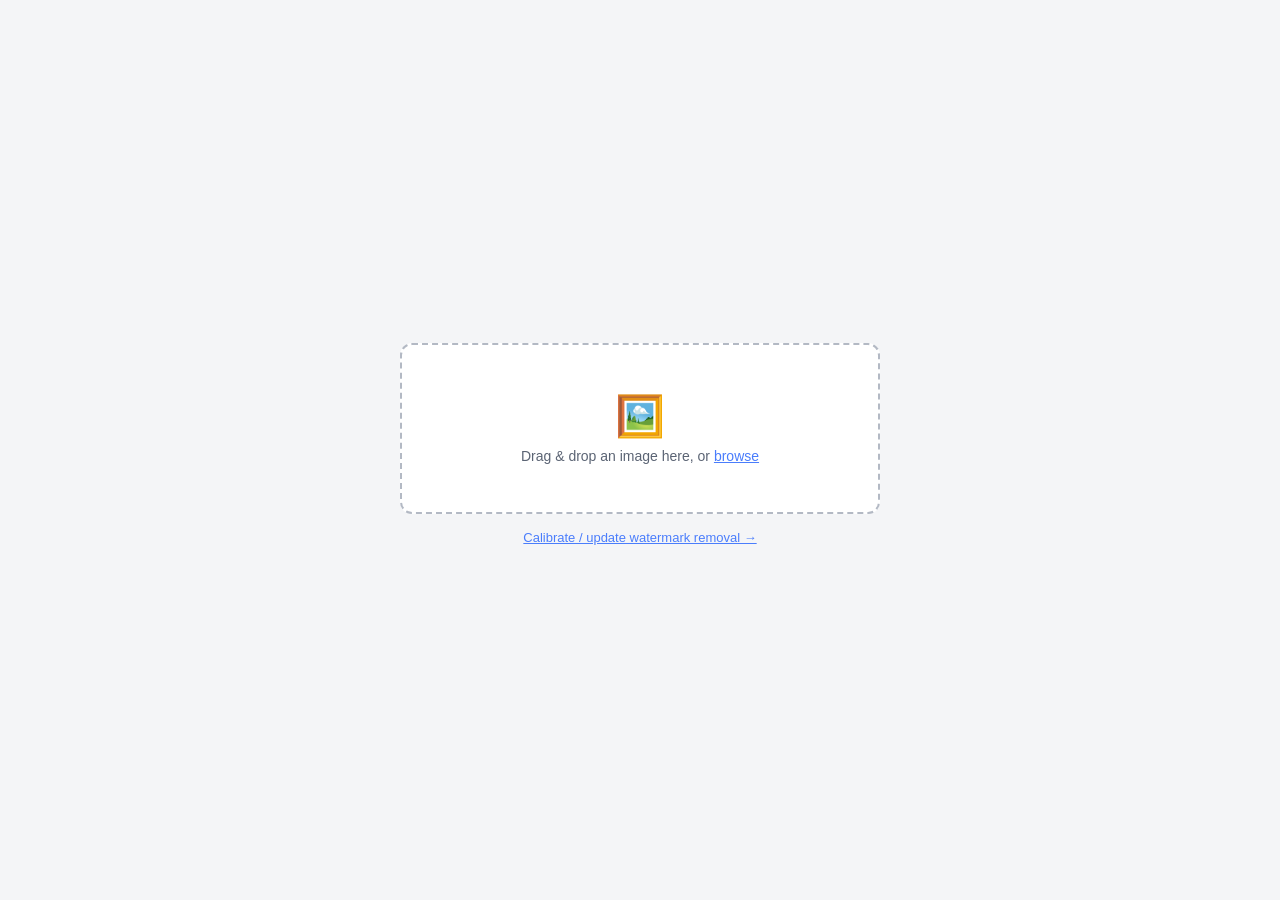
==== index.html @ 744772c1 "initial commit" ====
<!DOCTYPE html>
<html lang="en">
<head>
<meta charset="UTF-8">
<meta name="viewport" content="width=device-width, initial-scale=1.0">
<title>Image Upload</title>
<link rel="stylesheet" href="style.css">
</head>
<body>

<div class="card">
  <div id="dropzone">
    <div class="icon">🖼️</div>
    <p>Drag &amp; drop an image here, or <span class="browse">browse</span></p>
    <input type="file" id="fileInput" accept="image/*">
  </div>

  <div id="preview-wrap">
    <img id="preview" alt="Selected preview">
    <div id="dimensions">63mm x 20mm &middot; 744 x 236 px &middot; 300 DPI</div>
    <div id="filename"></div>
    <div class="tolerance-row" id="watermarkRow" style="display: none;">
      <label for="watermarkSlider">Watermark removal strength: <span id="watermarkValue"></span>%</label>
      <input type="range" id="watermarkSlider" min="0" max="150" step="5">
    </div>

    <div class="text-fields">
      <div class="field-group">
        <label for="setName">Set name</label>
        <div class="field-with-colors">
          <input type="text" id="setName" placeholder="e.g. 2023 Crown Zenith">
          <div class="color-pick">
            <input type="color" id="setNameColor" value="#ffffff">
            <span>Text</span>
          </div>
          <div class="color-pick">
            <input type="color" id="setNameOutline" value="#000000">
            <span>Outline</span>
          </div>
        </div>
      </div>

      <div class="field-group">
        <label for="cardName">Card name</label>
        <div class="field-with-colors">
          <input type="text" id="cardName" placeholder="e.g. Hisuian Samurott V">
          <div class="color-pick">
            <input type="color" id="cardNameColor" value="#ffffff">
            <span>Text</span>
          </div>
          <div class="color-pick">
            <input type="color" id="cardNameOutline" value="#000000">
            <span>Outline</span>
          </div>
        </div>
      </div>

      <div class="field-group">
        <label for="cardType">Type of card</label>
        <div class="field-with-colors">
          <input type="text" id="cardType" placeholder="e.g. Special Art">
          <div class="color-pick">
            <input type="color" id="cardTypeColor" value="#ffffff">
            <span>Text</span>
          </div>
          <div class="color-pick">
            <input type="color" id="cardTypeOutline" value="#000000">
            <span>Outline</span>
          </div>
        </div>
      </div>

      <div class="field-group">
        <label for="cardNumber">Number in set</label>
        <div class="field-with-colors">
          <input type="text" id="cardNumber" placeholder="e.g. GG51 or 106/100">
          <div class="color-pick">
            <input type="color" id="cardNumberColor" value="#ffffff">
            <span>Text</span>
          </div>
          <div class="color-pick">
            <input type="color" id="cardNumberOutline" value="#000000">
            <span>Outline</span>
          </div>
        </div>
      </div>
    </div>

    <div class="actions">
      <button id="downloadBtn" type="button">Download</button>
      <button id="clearBtn" type="button">Remove</button>
    </div>
  </div>

  <p class="calibrate-link"><a href="calibrate.html">Calibrate / update watermark removal &rarr;</a></p>
</div>

<script src="constants.js"></script>
<script src="script.js"></script>

</body>
</html>
---- style.css ----
* {
  box-sizing: border-box;
}

body {
  margin: 0;
  min-height: 100vh;
  display: flex;
  align-items: center;
  justify-content: center;
  background: #f4f5f7;
  font-family: -apple-system, BlinkMacSystemFont, "Segoe UI", Roboto, sans-serif;
}

.card {
  width: min(90vw, 480px);
}

#dropzone {
  border: 2px dashed #b3b9c4;
  border-radius: 12px;
  background: #fff;
  padding: 48px 24px;
  text-align: center;
  cursor: pointer;
  transition: border-color 0.15s ease, background 0.15s ease;
}

#dropzone.dragover {
  border-color: #4a7dfc;
  background: #eef3ff;
}

#dropzone p {
  margin: 8px 0 0;
  color: #5b6474;
  font-size: 14px;
}

#dropzone .icon {
  font-size: 40px;
}

#dropzone .browse {
  color: #4a7dfc;
  text-decoration: underline;
}

#fileInput {
  display: none;
}

#preview-wrap {
  display: none;
  margin-top: 20px;
  background: #fff;
  border-radius: 12px;
  padding: 16px;
  text-align: center;
}

#preview-wrap.visible {
  display: block;
}

#preview {
  max-width: 100%;
  border: 1px solid #e1e4e9;
  border-radius: 4px;
  display: block;
  margin: 0 auto;
  image-rendering: -webkit-optimize-contrast;
}

#dimensions {
  margin-top: 10px;
  font-size: 13px;
  color: #5b6474;
}

#filename {
  margin-top: 2px;
  font-size: 13px;
  color: #5b6474;
  word-break: break-all;
}

.actions {
  margin-top: 14px;
  display: flex;
  gap: 8px;
  justify-content: center;
}

.actions button {
  border: none;
  padding: 8px 16px;
  border-radius: 6px;
  cursor: pointer;
  font-size: 13px;
}

#downloadBtn {
  background: #4a7dfc;
  color: #fff;
}

#downloadBtn:hover {
  background: #3a6ce0;
}

#clearBtn {
  background: #eef0f3;
  color: #333;
}

#clearBtn:hover {
  background: #e1e4e9;
}

.tolerance-row {
  margin-top: 14px;
  text-align: left;
}

.text-fields {
  margin-top: 16px;
  text-align: left;
}

.field-group {
  margin-top: 12px;
}

.field-group label {
  display: block;
  font-size: 13px;
  color: #5b6474;
  margin-bottom: 4px;
}

.field-with-colors {
  display: flex;
  align-items: flex-end;
  gap: 8px;
}

.field-with-colors input[type="text"] {
  flex: 1;
  min-width: 0;
  padding: 8px 10px;
  border: 1px solid #dcdfe4;
  border-radius: 6px;
  font-size: 14px;
}

.color-pick {
  display: flex;
  flex-direction: column;
  align-items: center;
  gap: 2px;
  flex: 0 0 auto;
}

.color-pick input[type="color"] {
  width: 32px;
  height: 32px;
  padding: 2px;
  border: 1px solid #dcdfe4;
  border-radius: 6px;
  cursor: pointer;
}

.color-pick span {
  font-size: 9px;
  color: #8890a0;
}

.tolerance-row label {
  display: block;
  font-size: 13px;
  color: #5b6474;
  margin-bottom: 4px;
}

.tolerance-row input[type="range"] {
  width: 100%;
}

.calibrate-link {
  margin-top: 16px;
  text-align: center;
  font-size: 13px;
}

.calibrate-link a {
  color: #4a7dfc;
}

.back-link {
  font-size: 13px;
  margin: 0 0 12px;
}

.back-link a {
  color: #4a7dfc;
  text-decoration: none;
}

h1 {
  font-size: 20px;
  margin: 0 0 8px;
}

.help-text {
  font-size: 13px;
  color: #5b6474;
  line-height: 1.5;
}

#status {
  margin: 12px 0;
  font-size: 13px;
  color: #5b6474;
  min-height: 18px;
}

#result-wrap {
  display: none;
  margin-top: 20px;
  background: #fff;
  border-radius: 12px;
  padding: 16px;
  text-align: center;
}

#result-wrap.visible {
  display: block;
}

#resultCanvas {
  max-width: 100%;
  border: 1px solid #e1e4e9;
  border-radius: 4px;
  display: block;
  margin: 0 auto;
}

code {
  background: #eef0f3;
  padding: 1px 5px;
  border-radius: 4px;
  font-size: 12px;
}
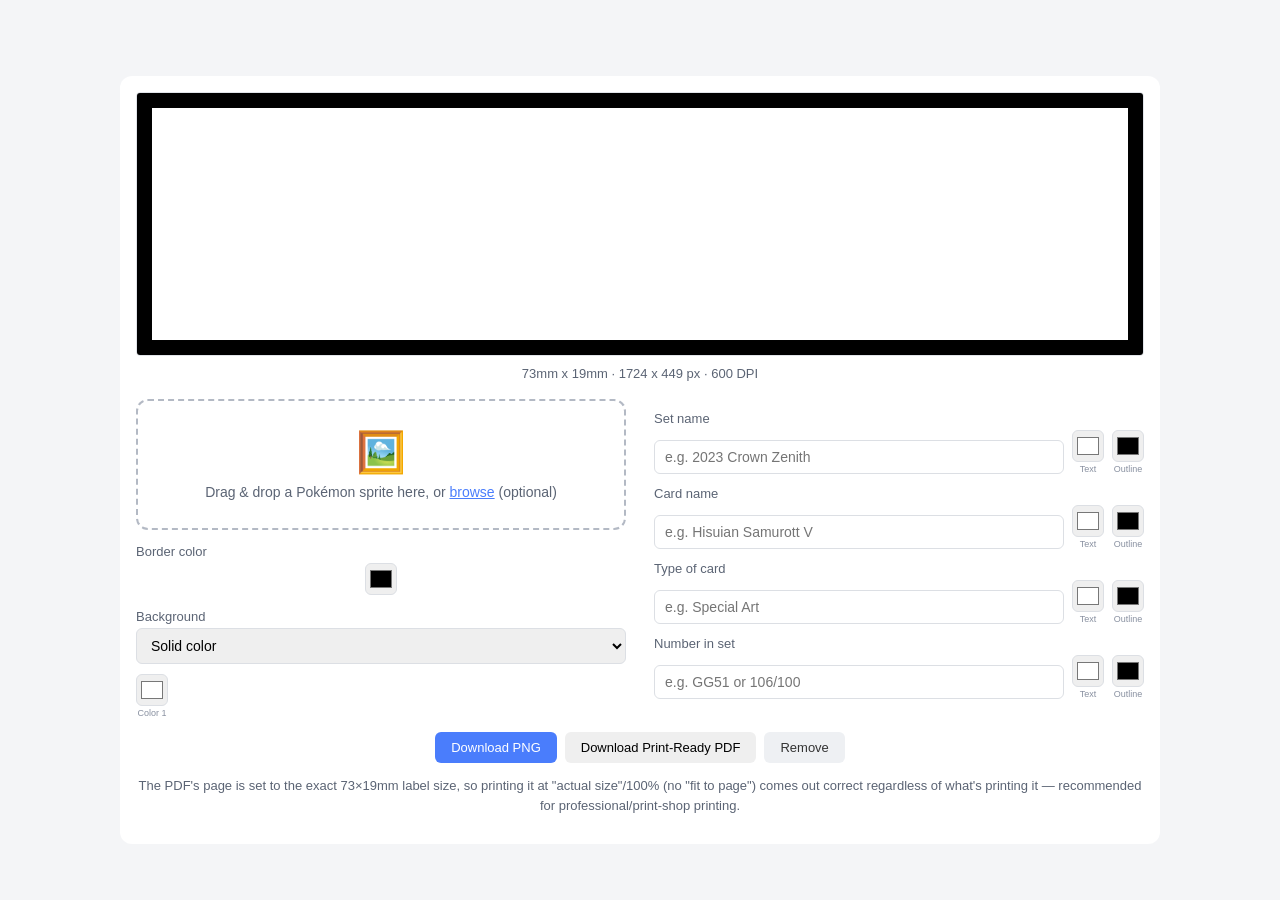
==== commit 95253c73: "make everything simpler lol" ====
--- a/index.html
+++ b/index.html
@@ -3,96 +3,137 @@
 <head>
 <meta charset="UTF-8">
 <meta name="viewport" content="width=device-width, initial-scale=1.0">
-<title>Image Upload</title>
+<title>Pokemon Card Label Creator</title>
+<link rel="preconnect" href="https://fonts.googleapis.com">
+<link rel="preconnect" href="https://fonts.gstatic.com" crossorigin>
+<link href="https://fonts.googleapis.com/css2?family=Fredoka:wght@700&display=swap" rel="stylesheet">
 <link rel="stylesheet" href="style.css">
 </head>
 <body>
 
 <div class="card">
-  <div id="dropzone">
-    <div class="icon">🖼️</div>
-    <p>Drag &amp; drop an image here, or <span class="browse">browse</span></p>
-    <input type="file" id="fileInput" accept="image/*">
-  </div>
+  <div id="preview-wrap" class="visible">
+    <img id="preview" alt="Label preview">
+    <div id="dimensions">73mm x 19mm &middot; 1724 x 449 px &middot; 600 DPI</div>
 
-  <div id="preview-wrap">
-    <img id="preview" alt="Selected preview">
-    <div id="dimensions">63mm x 20mm &middot; 744 x 236 px &middot; 300 DPI</div>
-    <div id="filename"></div>
-    <div class="tolerance-row" id="watermarkRow" style="display: none;">
-      <label for="watermarkSlider">Watermark removal strength: <span id="watermarkValue"></span>%</label>
-      <input type="range" id="watermarkSlider" min="0" max="150" step="5">
-    </div>
+    <div class="columns">
+      <div class="column">
+        <div id="dropzone">
+          <div class="icon">🖼️</div>
+          <p>Drag &amp; drop a Pok&eacute;mon sprite here, or <span class="browse">browse</span> (optional)</p>
+          <input type="file" id="fileInput" accept="image/*">
+        </div>
+        <div id="filename"></div>
 
-    <div class="text-fields">
-      <div class="field-group">
-        <label for="setName">Set name</label>
-        <div class="field-with-colors">
-          <input type="text" id="setName" placeholder="e.g. 2023 Crown Zenith">
+        <div class="control-row" id="spriteControls" style="display: none;">
+          <label for="spriteScale">Sprite size: <span id="spriteScaleValue"></span>%</label>
+          <input type="range" id="spriteScale" min="100" max="300" step="5">
+          <label for="spriteOffsetX">Horizontal position</label>
+          <input type="range" id="spriteOffsetX" min="-50" max="50" step="1">
+          <label for="spriteOffsetY">Vertical position</label>
+          <input type="range" id="spriteOffsetY" min="-50" max="50" step="1">
+          <label class="checkbox-row"><input type="checkbox" id="mirrorSprite"> Mirror horizontally</label>
+        </div>
+
+        <div class="control-row">
+          <label for="borderColor">Border color</label>
           <div class="color-pick">
-            <input type="color" id="setNameColor" value="#ffffff">
-            <span>Text</span>
+            <input type="color" id="borderColor" value="#000000">
           </div>
-          <div class="color-pick">
-            <input type="color" id="setNameOutline" value="#000000">
-            <span>Outline</span>
+        </div>
+
+        <div class="control-row">
+          <label for="bgType">Background</label>
+          <select id="bgType">
+            <option value="solid">Solid color</option>
+            <option value="gradient">Gradient</option>
+            <option value="pattern">Foil pattern</option>
+          </select>
+          <div class="field-with-colors">
+            <div class="color-pick">
+              <input type="color" id="bgColor1" value="#ffffff">
+              <span>Color 1</span>
+            </div>
+            <div class="color-pick" id="bgColor2Row" style="display: none;">
+              <input type="color" id="bgColor2" value="#fff3dd">
+              <span>Color 2</span>
+            </div>
           </div>
         </div>
       </div>
 
-      <div class="field-group">
-        <label for="cardName">Card name</label>
-        <div class="field-with-colors">
-          <input type="text" id="cardName" placeholder="e.g. Hisuian Samurott V">
-          <div class="color-pick">
-            <input type="color" id="cardNameColor" value="#ffffff">
-            <span>Text</span>
+      <div class="column">
+        <div class="text-fields">
+          <div class="field-group">
+            <label for="setName">Set name</label>
+            <div class="field-with-colors">
+              <input type="text" id="setName" placeholder="e.g. 2023 Crown Zenith">
+              <div class="color-pick">
+                <input type="color" id="setNameColor" value="#ffffff">
+                <span>Text</span>
+              </div>
+              <div class="color-pick">
+                <input type="color" id="setNameOutline" value="#000000">
+                <span>Outline</span>
+              </div>
+            </div>
           </div>
-          <div class="color-pick">
-            <input type="color" id="cardNameOutline" value="#000000">
-            <span>Outline</span>
+
+          <div class="field-group">
+            <label for="cardName">Card name</label>
+            <div class="field-with-colors">
+              <input type="text" id="cardName" placeholder="e.g. Hisuian Samurott V">
+              <div class="color-pick">
+                <input type="color" id="cardNameColor" value="#ffffff">
+                <span>Text</span>
+              </div>
+              <div class="color-pick">
+                <input type="color" id="cardNameOutline" value="#000000">
+                <span>Outline</span>
+              </div>
+            </div>
           </div>
-        </div>
-      </div>
 
-      <div class="field-group">
-        <label for="cardType">Type of card</label>
-        <div class="field-with-colors">
-          <input type="text" id="cardType" placeholder="e.g. Special Art">
-          <div class="color-pick">
-            <input type="color" id="cardTypeColor" value="#ffffff">
-            <span>Text</span>
+          <div class="field-group">
+            <label for="cardType">Type of card</label>
+            <div class="field-with-colors">
+              <input type="text" id="cardType" placeholder="e.g. Special Art">
+              <div class="color-pick">
+                <input type="color" id="cardTypeColor" value="#ffffff">
+                <span>Text</span>
+              </div>
+              <div class="color-pick">
+                <input type="color" id="cardTypeOutline" value="#000000">
+                <span>Outline</span>
+              </div>
+            </div>
           </div>
-          <div class="color-pick">
-            <input type="color" id="cardTypeOutline" value="#000000">
-            <span>Outline</span>
-          </div>
-        </div>
-      </div>
 
-      <div class="field-group">
-        <label for="cardNumber">Number in set</label>
-        <div class="field-with-colors">
-          <input type="text" id="cardNumber" placeholder="e.g. GG51 or 106/100">
-          <div class="color-pick">
-            <input type="color" id="cardNumberColor" value="#ffffff">
-            <span>Text</span>
-          </div>
-          <div class="color-pick">
-            <input type="color" id="cardNumberOutline" value="#000000">
-            <span>Outline</span>
+          <div class="field-group">
+            <label for="cardNumber">Number in set</label>
+            <div class="field-with-colors">
+              <input type="text" id="cardNumber" placeholder="e.g. GG51 or 106/100">
+              <div class="color-pick">
+                <input type="color" id="cardNumberColor" value="#ffffff">
+                <span>Text</span>
+              </div>
+              <div class="color-pick">
+                <input type="color" id="cardNumberOutline" value="#000000">
+                <span>Outline</span>
+              </div>
+            </div>
           </div>
         </div>
       </div>
     </div>
 
     <div class="actions">
-      <button id="downloadBtn" type="button">Download</button>
+      <button id="downloadBtn" type="button">Download PNG</button>
+      <button id="downloadPdfBtn" type="button">Download Print-Ready PDF</button>
       <button id="clearBtn" type="button">Remove</button>
     </div>
+    <p class="help-text">The PDF's page is set to the exact 73&times;19mm label size, so printing it at "actual size"/100% (no "fit to page") comes out correct regardless of what's printing it &mdash; recommended for professional/print-shop printing.</p>
   </div>
-
-  <p class="calibrate-link"><a href="calibrate.html">Calibrate / update watermark removal &rarr;</a></p>
 </div>
 
 <script src="constants.js"></script>
--- a/style.css
+++ b/style.css
@@ -13,14 +13,33 @@
 }
 
 .card {
-  width: min(90vw, 480px);
+  width: min(94vw, 1040px);
+}
+
+.columns {
+  display: grid;
+  grid-template-columns: 1fr 1fr;
+  gap: 28px;
+  margin-top: 18px;
+  text-align: left;
+}
+
+@media (max-width: 720px) {
+  .columns {
+    grid-template-columns: 1fr;
+  }
+}
+
+.column .control-row:first-child,
+.column .text-fields {
+  margin-top: 0;
 }
 
 #dropzone {
   border: 2px dashed #b3b9c4;
   border-radius: 12px;
   background: #fff;
-  padding: 48px 24px;
+  padding: 28px 20px;
   text-align: center;
   cursor: pointer;
   transition: border-color 0.15s ease, background 0.15s ease;
@@ -118,9 +137,40 @@
   background: #e1e4e9;
 }
 
-.tolerance-row {
+.control-row {
   margin-top: 14px;
   text-align: left;
+}
+
+.control-row label {
+  display: block;
+  font-size: 13px;
+  color: #5b6474;
+  margin-bottom: 4px;
+}
+
+.control-row input[type="range"] {
+  width: 100%;
+  margin-bottom: 10px;
+}
+
+.control-row select {
+  width: 100%;
+  padding: 8px 10px;
+  border: 1px solid #dcdfe4;
+  border-radius: 6px;
+  font-size: 14px;
+  margin-bottom: 10px;
+}
+
+.checkbox-row {
+  display: flex;
+  align-items: center;
+  gap: 6px;
+  font-size: 13px;
+  color: #5b6474;
+  cursor: pointer;
+  margin-bottom: 4px;
 }
 
 .text-fields {
@@ -176,79 +226,8 @@
   color: #8890a0;
 }
 
-.tolerance-row label {
-  display: block;
-  font-size: 13px;
-  color: #5b6474;
-  margin-bottom: 4px;
-}
-
-.tolerance-row input[type="range"] {
-  width: 100%;
-}
-
-.calibrate-link {
-  margin-top: 16px;
-  text-align: center;
-  font-size: 13px;
-}
-
-.calibrate-link a {
-  color: #4a7dfc;
-}
-
-.back-link {
-  font-size: 13px;
-  margin: 0 0 12px;
-}
-
-.back-link a {
-  color: #4a7dfc;
-  text-decoration: none;
-}
-
-h1 {
-  font-size: 20px;
-  margin: 0 0 8px;
-}
-
 .help-text {
   font-size: 13px;
   color: #5b6474;
   line-height: 1.5;
 }
-
-#status {
-  margin: 12px 0;
-  font-size: 13px;
-  color: #5b6474;
-  min-height: 18px;
-}
-
-#result-wrap {
-  display: none;
-  margin-top: 20px;
-  background: #fff;
-  border-radius: 12px;
-  padding: 16px;
-  text-align: center;
-}
-
-#result-wrap.visible {
-  display: block;
-}
-
-#resultCanvas {
-  max-width: 100%;
-  border: 1px solid #e1e4e9;
-  border-radius: 4px;
-  display: block;
-  margin: 0 auto;
-}
-
-code {
-  background: #eef0f3;
-  padding: 1px 5px;
-  border-radius: 4px;
-  font-size: 12px;
-}
